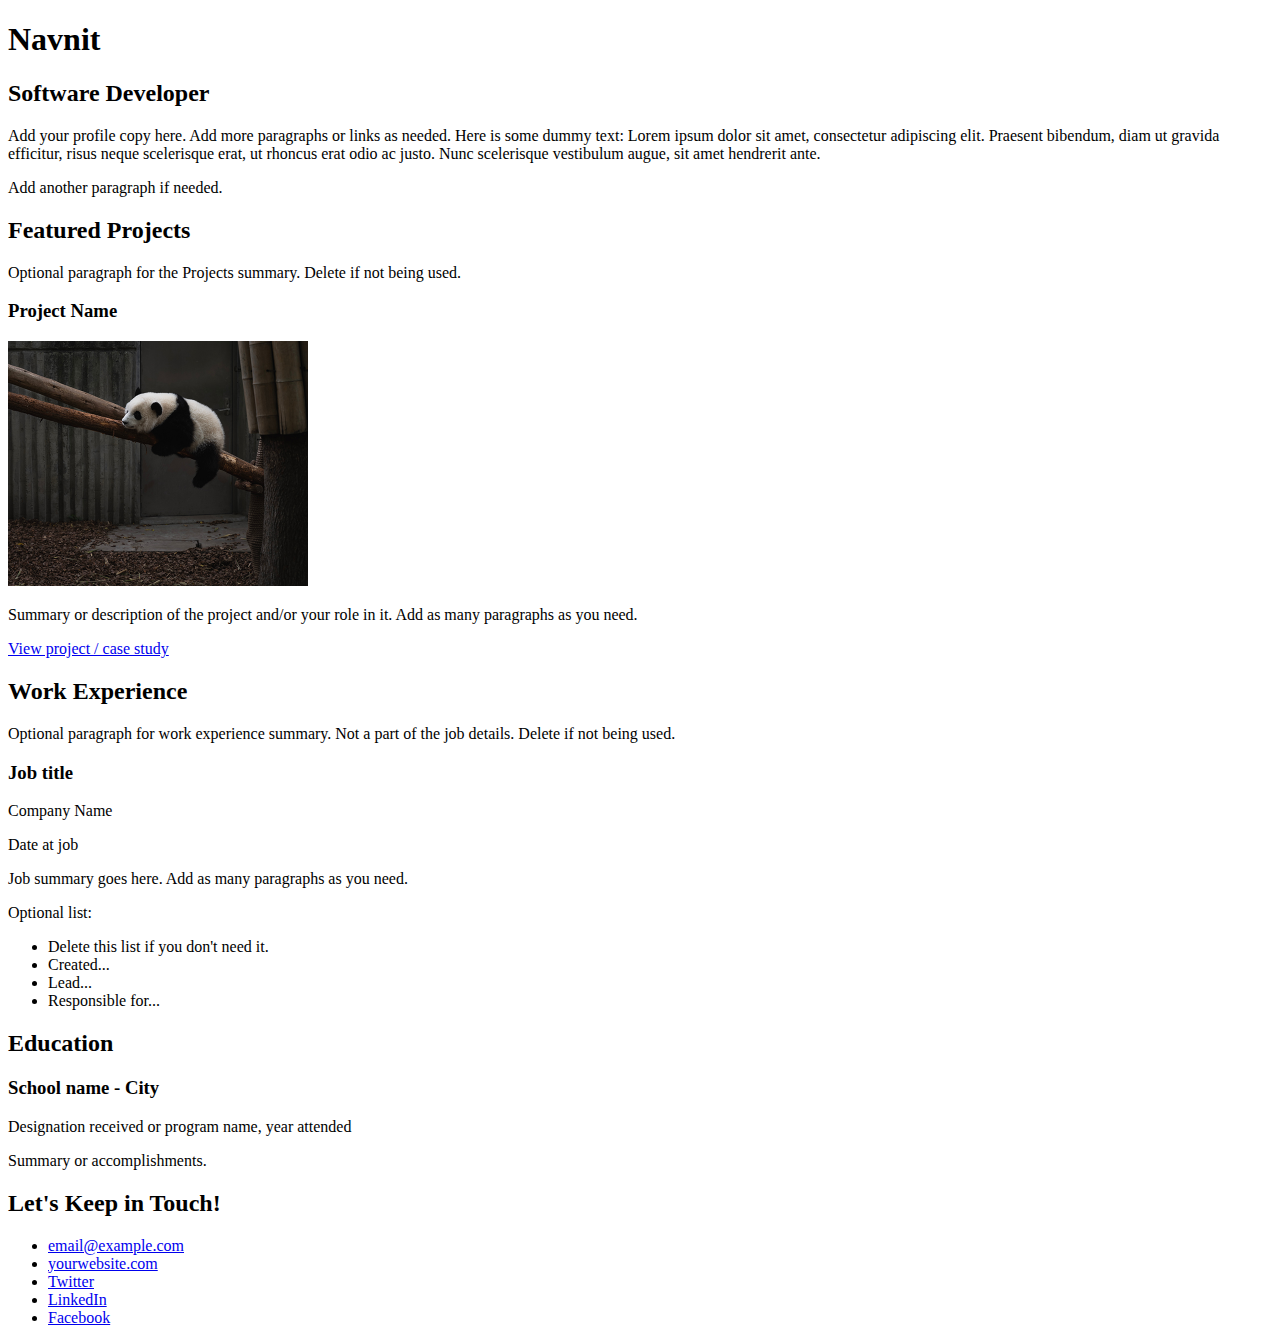
==== index.html @ 5c595d70 "initial" ====
<!DOCTYPE html>
<html lang="en">
  <head>
    <meta charset="UTF-8">
    <meta name="viewport" content="width=device-width, initial-scale=1.0">
    <title>Add a relevant page title</title>
    <link rel="stylesheet" href="css/styles.css" >
  </head>
  <body>
    <main>
      <!-- ***********************  ABOUT / PROFILE  *********************** -->
      <header>
        <h1>Navnit</h1>
        <h2>Software Developer</h2>

        <p>Add your profile copy here. Add more paragraphs or links as needed. Here is some dummy text: Lorem ipsum dolor sit amet, consectetur adipiscing elit. Praesent bibendum, diam ut gravida efficitur, risus neque scelerisque erat, ut rhoncus erat odio ac justo. Nunc scelerisque vestibulum augue, sit amet hendrerit ante.</p>
        <p>Add another paragraph if needed.</p>
      </header>

      <!-- ********************  PROJECTS / PORTFOLIO  ********************* -->
      <section>
        <h2>Featured Projects</h2>
        <p>Optional paragraph for the Projects summary. Delete if not being used.</p>

        <!-- Copy the whole <section> block to add more projects. -->
        <section>
          <h3>Project Name</h3>
          <img src="images/thumbnail-1.jpg" alt="description of image">
          <p>Summary or description of the project and/or your role in it. Add as many paragraphs as you need.</p>
          <a href="#" target="_blank">View project / case study</a>
        </section>
        <!-- End of Project block. -->
      </section>

      <!-- ***********************  WORK EXPERIENCE  *********************** -->
      <section>
        <h2>Work Experience</h2>
        <p>Optional paragraph for work experience summary. Not a part of the job details. Delete if not being used.</p>

        <!-- Copy this whole <section> block to add more jobs. -->
        <section>
          <h3>Job title</h3>
          <p>Company Name</p>
          <p>Date at job</p>
          <p>Job summary goes here. Add as many paragraphs as you need.</p>
          <p>Optional list:</p>
          <ul>
            <li>Delete this list if you don't need it.</li>
            <li>Created...</li>
            <li>Lead...</li>
            <li>Responsible for...</li>
          </ul>
        </section>
        <!-- End of Job block. -->
      </section>

      <!-- ******************  EDUCATION & CERTIFICATIONS ****************** -->
      <section>
        <h2>Education</h2>

        <!-- Copy this whole <section> block to add more schools. -->
        <section>
          <h3>School name - City</h3>
          <p>Designation received or program name, year attended</p>
          <p>Summary or accomplishments.</p>
        </section>
        <!-- End of School block. -->
      </section>

      <!-- *****************  CONTACT INFO / SOCIAL MEDIA  ***************** -->
      <footer>
        <h2>Let's Keep in Touch!</h2>

        <!-- Social media and contact links. Add or remove any networks. -->
        <ul>
          <li><a href="mailto:email@example.com">email@example.com</a></li>
          <li><a href="http://yourwebsite.com" target="_blank">yourwebsite.com</a></li>
          <li><a href="#" target="_blank">Twitter</a></li>
          <li><a href="#" target="_blank">LinkedIn</a></li>
          <li><a href="#" target="_blank">Facebook</a></li>
        </ul>
      </footer>
    </main>
  </body>
</html>
---- css/styles.css ----
img{
    width: 300px;
}
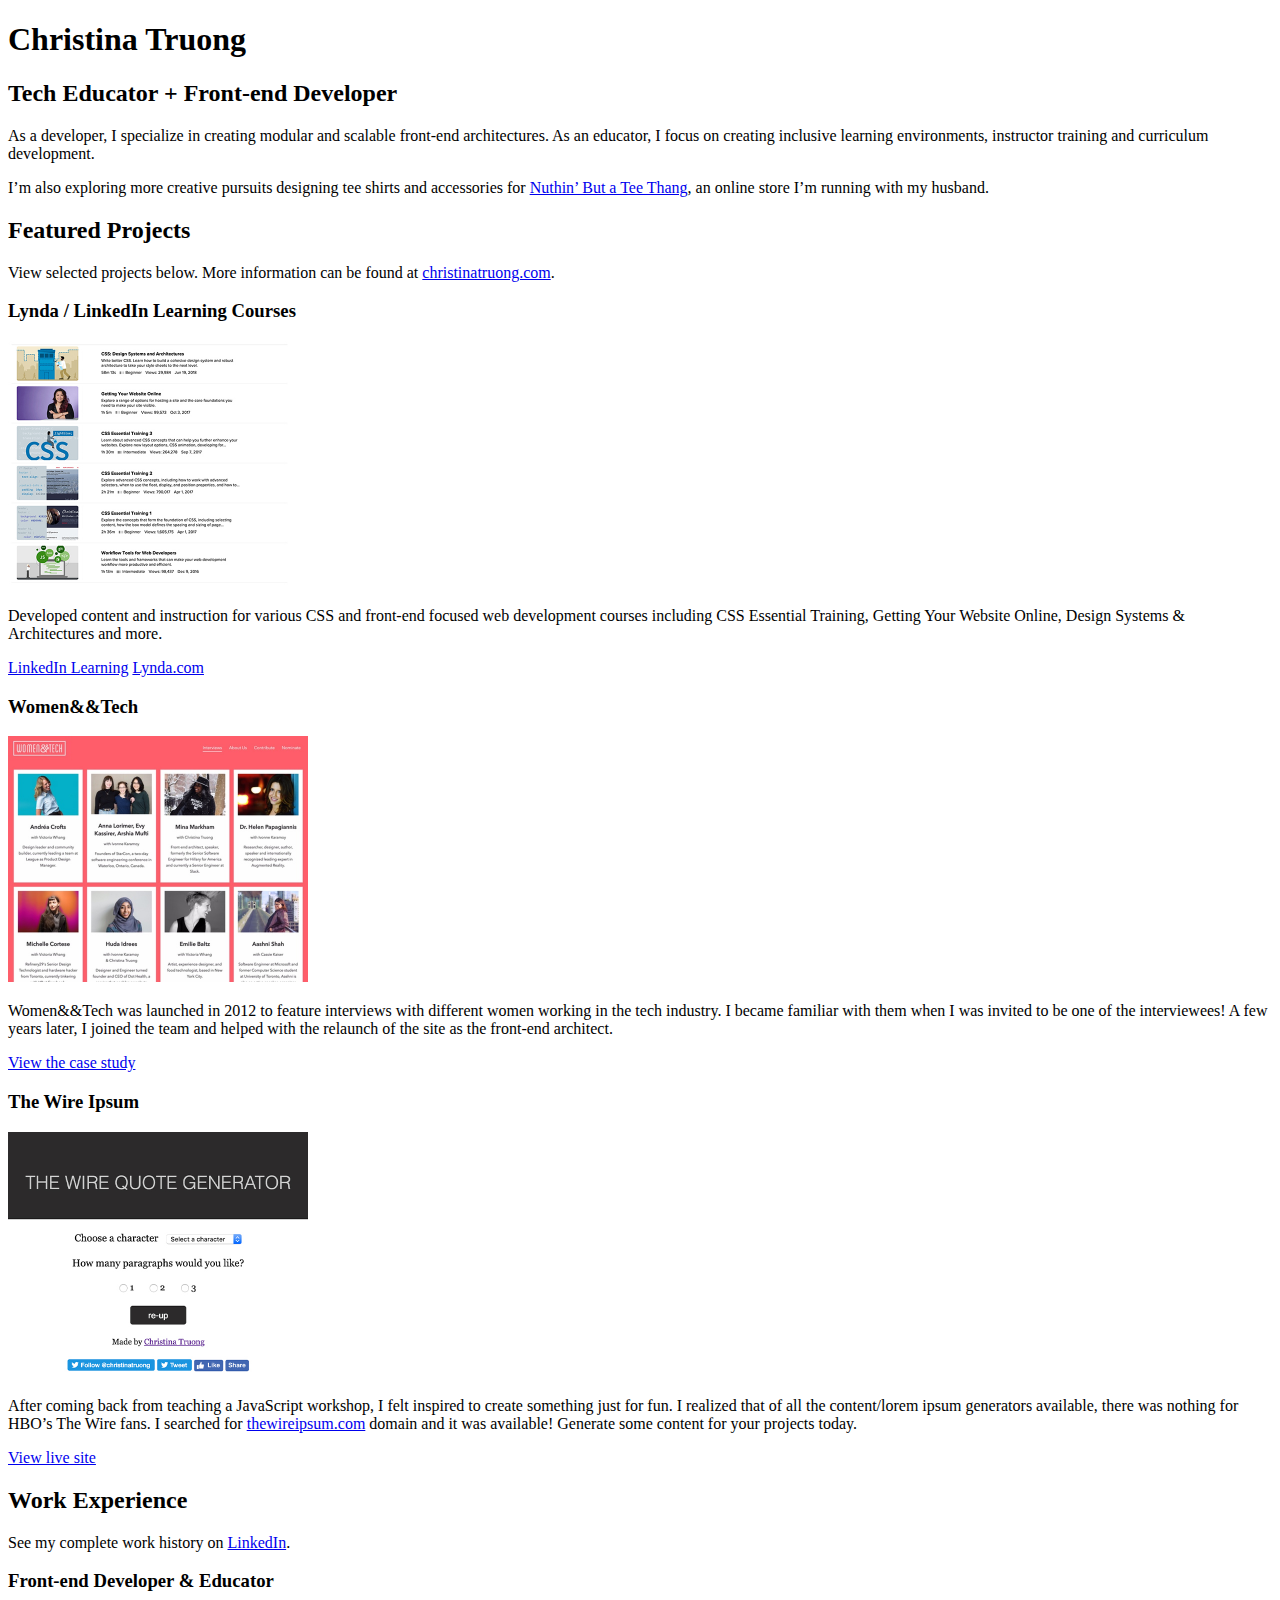
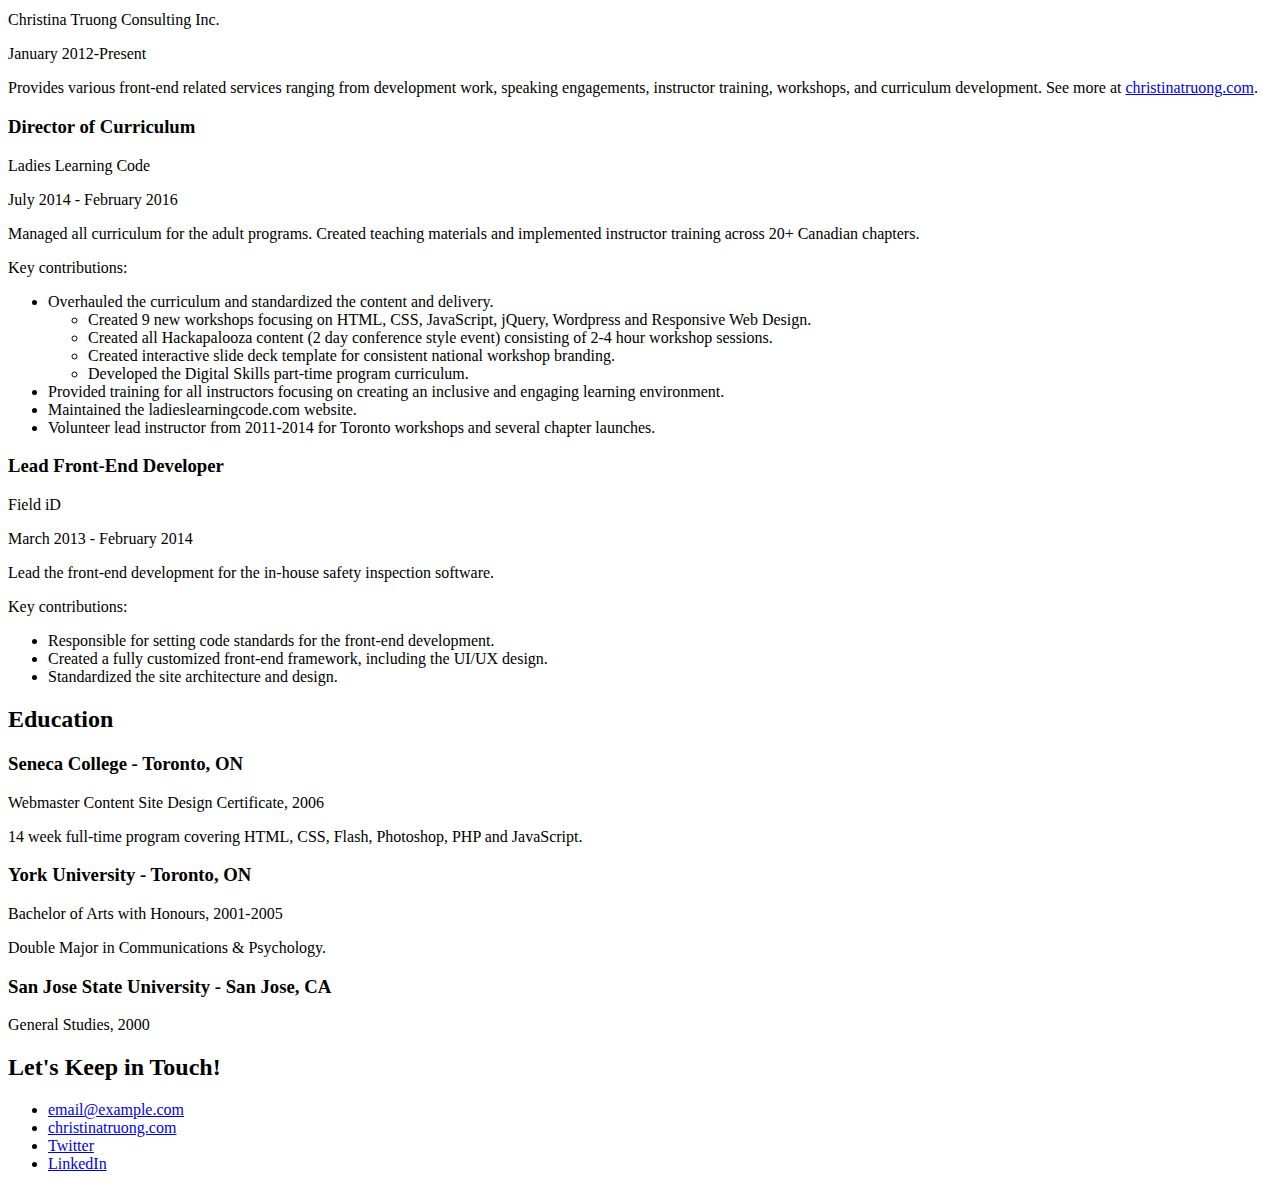
==== commit ab426398: "portfolio initial" ====
--- a/index.html
+++ b/index.html
@@ -3,68 +3,121 @@
   <head>
     <meta charset="UTF-8">
     <meta name="viewport" content="width=device-width, initial-scale=1.0">
-    <title>Add a relevant page title</title>
-    <link rel="stylesheet" href="css/styles.css" >
+    <title>Christina Truong, Tech Educator + Front-end Developer</title>
+    <link rel="stylesheet" href="css/styles.css">
   </head>
   <body>
     <main>
-      <!-- ***********************  ABOUT / PROFILE  *********************** -->
+      <!-- ***************  ABOUT / PROFILE  **************** -->
       <header>
-        <h1>Navnit</h1>
-        <h2>Software Developer</h2>
+        <h1>Christina Truong</h1>
+        <h2>Tech Educator + Front-end Developer</h2>
 
-        <p>Add your profile copy here. Add more paragraphs or links as needed. Here is some dummy text: Lorem ipsum dolor sit amet, consectetur adipiscing elit. Praesent bibendum, diam ut gravida efficitur, risus neque scelerisque erat, ut rhoncus erat odio ac justo. Nunc scelerisque vestibulum augue, sit amet hendrerit ante.</p>
-        <p>Add another paragraph if needed.</p>
+        <p>As a developer, I specialize in creating modular and scalable front-end architectures. As an educator, I focus on creating inclusive learning environments, instructor training and curriculum development.</p>
+        <p>I’m also exploring more creative pursuits designing tee shirts and accessories for <a href="http://teethang.com" target="_blank">Nuthin’ But a Tee Thang</a>, an online store I’m running with my husband.</p>
       </header>
 
-      <!-- ********************  PROJECTS / PORTFOLIO  ********************* -->
+      <!-- ************ PROJECTS / PORTFOLIO  ************** -->
       <section>
         <h2>Featured Projects</h2>
-        <p>Optional paragraph for the Projects summary. Delete if not being used.</p>
+        <p>View selected projects below. More information can be found at <a href="http://christinatruong.com">christinatruong.com</a>.</p>
 
-        <!-- Copy the whole <section> block to add more projects. -->
+        <!-- Project 1 -->
         <section>
-          <h3>Project Name</h3>
-          <img src="images/thumbnail-1.jpg" alt="description of image">
-          <p>Summary or description of the project and/or your role in it. Add as many paragraphs as you need.</p>
-          <a href="#" target="_blank">View project / case study</a>
+          <h3>Lynda / LinkedIn Learning Courses</h3>
+          <img src="images/project-courses.jpg" alt="Lynda & LinkedIn Learning course list">
+          <p>Developed content and instruction for various CSS and front-end focused web development courses including CSS Essential Training, Getting Your Website Online, Design Systems & Architectures and more.</p>
+          <a href="https://www.linkedin.com/learning/instructors/christina-truong?u=2125562" target="_blank">LinkedIn Learning</a>
+          <a href="https://www.lynda.com/Christina-Truong/7842227-1.html">Lynda.com</a>
         </section>
-        <!-- End of Project block. -->
+
+        <!-- Project 2 -->
+        <section>
+          <h3>Women&&Tech</h3>
+          <img src="images/project-women-tech.jpg" alt="Women and Tech website">
+          <p>Women&&Tech was launched in 2012 to feature interviews with different women working in the tech industry. I became familiar with them when I was invited to be one of the interviewees! A few years later, I joined the team and helped with the relaunch of the site as the front-end architect.</p>
+          <a href="http://christinatruong.com/projects/women-and-tech-redesign.html" target="_blank">View the case study</a>
+        </section>
+
+        <!-- Project 3 -->
+        <section>
+          <h3>The Wire Ipsum</h3>
+          <img src="images/project-wire-ipsum.jpg" alt="The Wire Ipsum website">
+          <p>After coming back from teaching a JavaScript workshop, I felt inspired to create something just for fun. I realized that of all the content/lorem ipsum generators available, there was nothing for HBO’s The Wire fans. I searched for <a href="http://thewireipsum.com" target="_blank">thewireipsum.com</a> domain and it was available! Generate some content for your projects today.</p>
+          <a href="http://thewireipsum.com" target="_blank">View live site</a>
+        </section>
       </section>
 
-      <!-- ***********************  WORK EXPERIENCE  *********************** -->
+      <!-- ***************  WORK EXPERIENCE  ***************** -->
       <section>
         <h2>Work Experience</h2>
-        <p>Optional paragraph for work experience summary. Not a part of the job details. Delete if not being used.</p>
+        <p>See my complete work history on <a href="https://www.linkedin.com/in/christinatruong/">LinkedIn</a>.</p>
 
-        <!-- Copy this whole <section> block to add more jobs. -->
+        <!-- Job 1 -->
         <section>
-          <h3>Job title</h3>
-          <p>Company Name</p>
-          <p>Date at job</p>
-          <p>Job summary goes here. Add as many paragraphs as you need.</p>
-          <p>Optional list:</p>
+          <h3>Front-end Developer & Educator</h3>
+          <p>Christina Truong Consulting Inc.</p>
+          <p>January 2012-Present</p>
+          <p>Provides various front-end related services ranging from development work, speaking engagements, instructor training, workshops, and curriculum development. See more at  <a href="http://christinatruong.com">christinatruong.com</a>.</p>
+        </section>
+
+        <!-- Job 2 -->
+        <section>
+          <h3>Director of Curriculum</h3>
+          <p>Ladies Learning Code</p>
+          <p>July 2014 - February 2016</p>
+          <p>Managed all curriculum for the adult programs. Created teaching materials and implemented instructor training across 20+ Canadian chapters.</p>
+          <p>Key contributions:</p>
           <ul>
-            <li>Delete this list if you don't need it.</li>
-            <li>Created...</li>
-            <li>Lead...</li>
-            <li>Responsible for...</li>
+            <li>Overhauled the curriculum and standardized the content and delivery.
+              <ul>
+                <li>Created 9 new workshops focusing on HTML, CSS, JavaScript, jQuery, Wordpress and Responsive Web Design.</li>
+                <li>Created all Hackapalooza content (2 day conference style event) consisting of 2-4 hour workshop sessions.</li>
+                <li>Created interactive slide deck template for consistent national workshop branding.</li>
+                <li>Developed the Digital Skills part-time program curriculum.</li>
+              </ul>
+            </li>
+            <li>Provided training for all instructors focusing on creating an inclusive and engaging learning environment.</li>
+            <li>Maintained the ladieslearningcode.com website.</li>
+            <li>Volunteer lead instructor from 2011-2014 for Toronto workshops and several chapter launches.</li>
           </ul>
         </section>
-        <!-- End of Job block. -->
+
+        <!-- Job 3 -->
+        <section>
+          <h3>Lead Front-End Developer</h3>
+          <p>Field iD</p>
+          <p>March 2013 - February 2014</p>
+          <p>Lead the front-end development for the in-house safety inspection software.</p>
+          <p>Key contributions:</p>
+          <ul>
+            <li>Responsible for setting code standards for the front-end development.</li>
+            <li>Created a fully customized front-end framework, including the UI/UX design.</li>
+            <li>Standardized the site architecture and design.</li>
+          </ul>
+        </section>
       </section>
 
       <!-- ******************  EDUCATION & CERTIFICATIONS ****************** -->
       <section>
         <h2>Education</h2>
 
-        <!-- Copy this whole <section> block to add more schools. -->
         <section>
-          <h3>School name - City</h3>
-          <p>Designation received or program name, year attended</p>
-          <p>Summary or accomplishments.</p>
+          <h3>Seneca College - Toronto, ON</h3>
+          <p>Webmaster Content Site Design Certificate, 2006</p>
+          <p>14 week full-time program covering HTML, CSS, Flash, Photoshop, PHP and JavaScript.</p>
         </section>
-        <!-- End of School block. -->
+
+        <section>
+          <h3>York University - Toronto, ON</h3>
+          <p>Bachelor of Arts with Honours, 2001-2005</p>
+          <p>Double Major in Communications & Psychology.</p>
+        </section>
+
+        <section>
+          <h3>San Jose State University - San Jose, CA</h3>
+          <p>General Studies, 2000</p>
+        </section>
       </section>
 
       <!-- *****************  CONTACT INFO / SOCIAL MEDIA  ***************** -->
@@ -74,10 +127,9 @@
         <!-- Social media and contact links. Add or remove any networks. -->
         <ul>
           <li><a href="mailto:email@example.com">email@example.com</a></li>
-          <li><a href="http://yourwebsite.com" target="_blank">yourwebsite.com</a></li>
-          <li><a href="#" target="_blank">Twitter</a></li>
+          <li><a href="http://christinatruong.com" target="_blank">christinatruong.com</a></li>
+          <li><a href="http://twitter.com/christinatruong" target="_blank">Twitter</a></li>
           <li><a href="#" target="_blank">LinkedIn</a></li>
-          <li><a href="#" target="_blank">Facebook</a></li>
         </ul>
       </footer>
     </main>
--- a/css/styles.css
+++ b/css/styles.css
@@ -1,3 +1,3 @@
-img{
-    width: 300px;
-}+img {
+  width: 300px;
+}
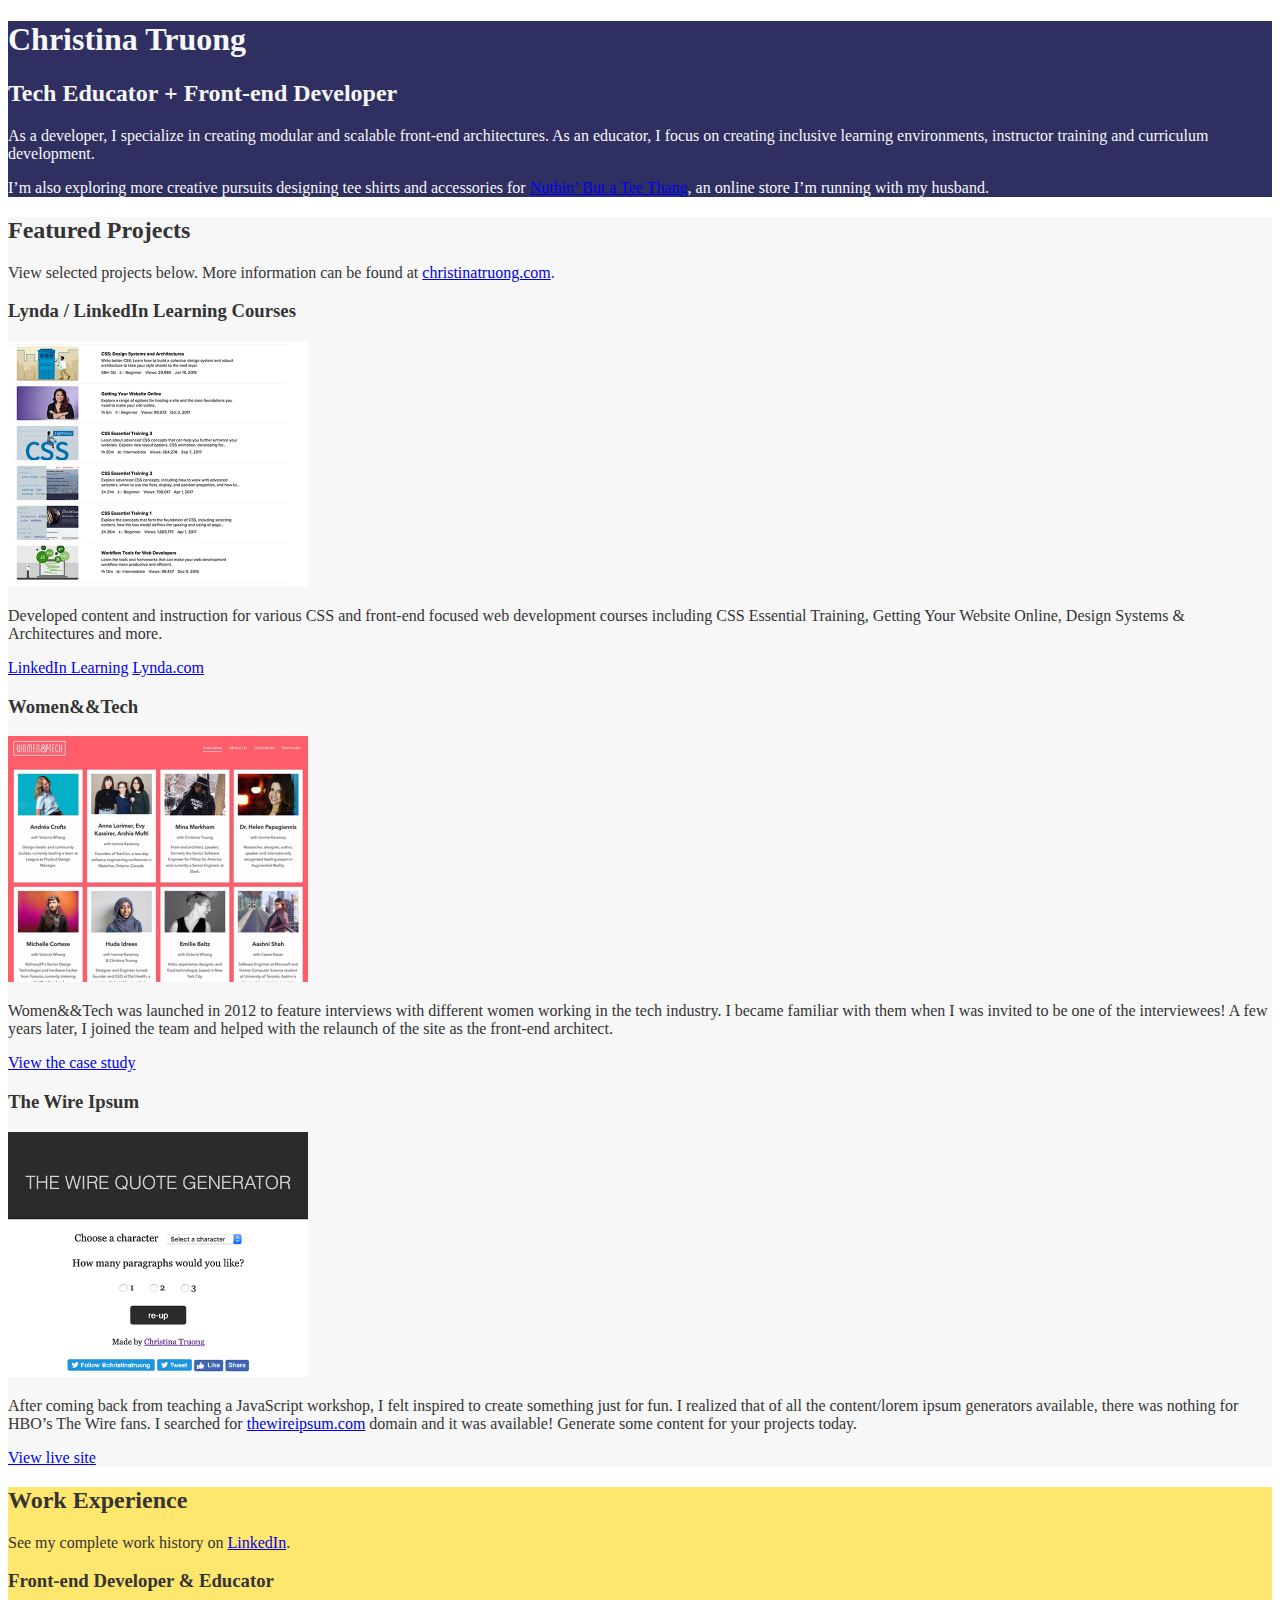
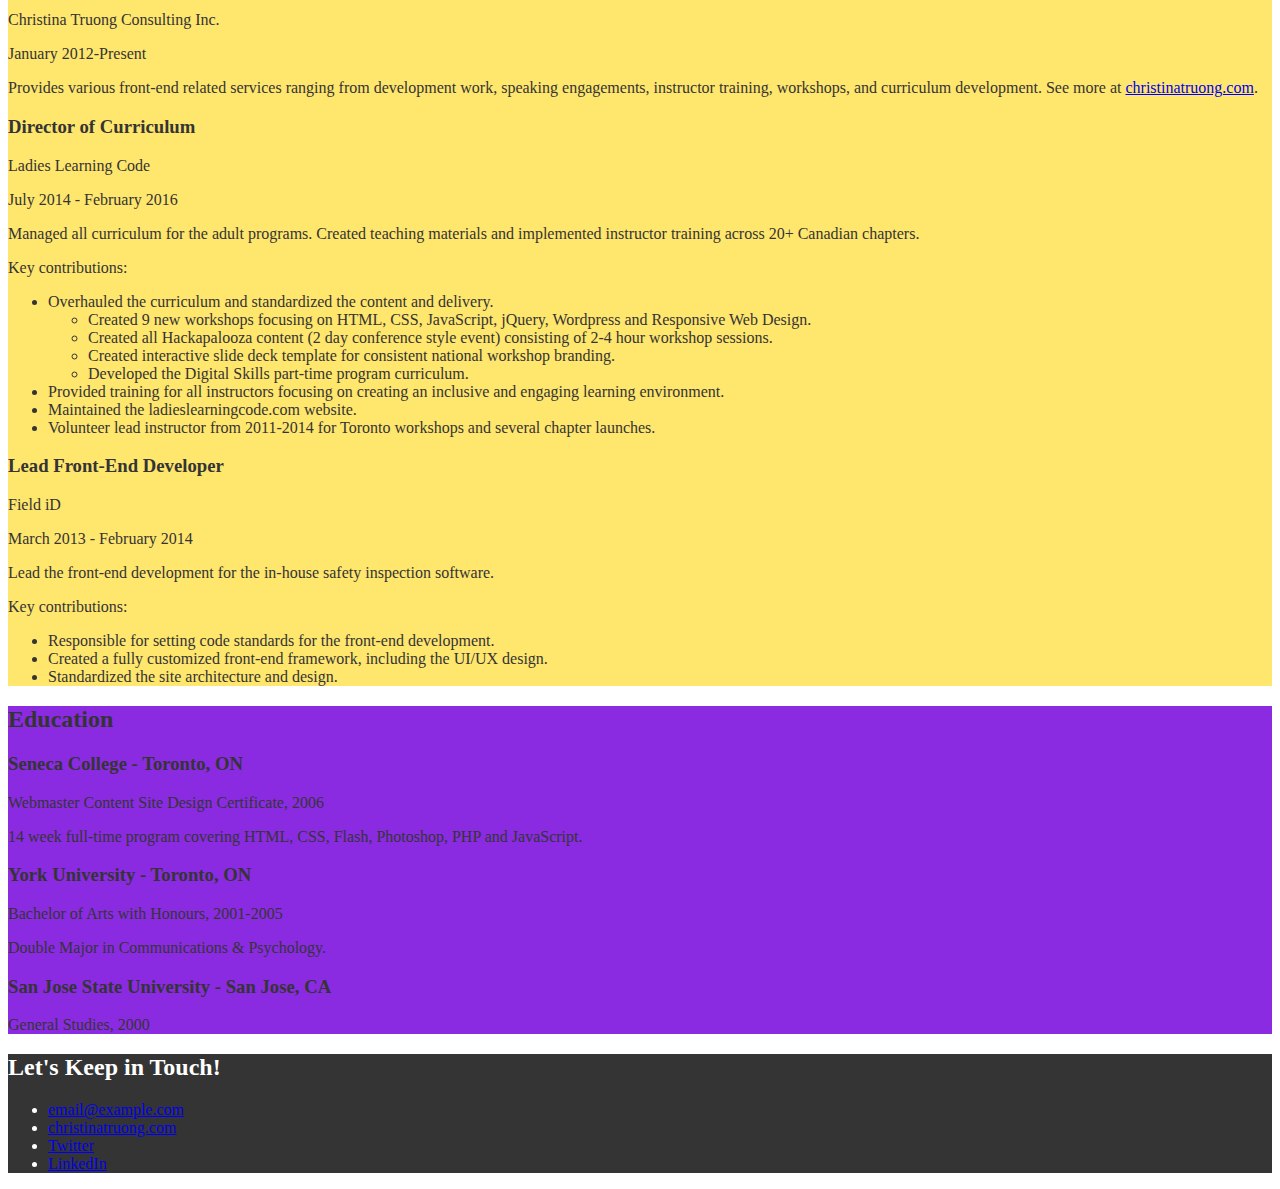
==== commit b364a25d: "color by selector useses" ====
--- a/index.html
+++ b/index.html
@@ -18,12 +18,12 @@
       </header>
 
       <!-- ************ PROJECTS / PORTFOLIO  ************** -->
-      <section>
+      <section class="project">
         <h2>Featured Projects</h2>
         <p>View selected projects below. More information can be found at <a href="http://christinatruong.com">christinatruong.com</a>.</p>
 
         <!-- Project 1 -->
-        <section>
+        <section >
           <h3>Lynda / LinkedIn Learning Courses</h3>
           <img src="images/project-courses.jpg" alt="Lynda & LinkedIn Learning course list">
           <p>Developed content and instruction for various CSS and front-end focused web development courses including CSS Essential Training, Getting Your Website Online, Design Systems & Architectures and more.</p>
@@ -32,7 +32,7 @@
         </section>
 
         <!-- Project 2 -->
-        <section>
+        <section >
           <h3>Women&&Tech</h3>
           <img src="images/project-women-tech.jpg" alt="Women and Tech website">
           <p>Women&&Tech was launched in 2012 to feature interviews with different women working in the tech industry. I became familiar with them when I was invited to be one of the interviewees! A few years later, I joined the team and helped with the relaunch of the site as the front-end architect.</p>
@@ -40,7 +40,7 @@
         </section>
 
         <!-- Project 3 -->
-        <section>
+        <section >
           <h3>The Wire Ipsum</h3>
           <img src="images/project-wire-ipsum.jpg" alt="The Wire Ipsum website">
           <p>After coming back from teaching a JavaScript workshop, I felt inspired to create something just for fun. I realized that of all the content/lorem ipsum generators available, there was nothing for HBO’s The Wire fans. I searched for <a href="http://thewireipsum.com" target="_blank">thewireipsum.com</a> domain and it was available! Generate some content for your projects today.</p>
@@ -49,7 +49,7 @@
       </section>
 
       <!-- ***************  WORK EXPERIENCE  ***************** -->
-      <section>
+      <section class="work-experience">
         <h2>Work Experience</h2>
         <p>See my complete work history on <a href="https://www.linkedin.com/in/christinatruong/">LinkedIn</a>.</p>
 
@@ -99,7 +99,7 @@
       </section>
 
       <!-- ******************  EDUCATION & CERTIFICATIONS ****************** -->
-      <section>
+      <section class="education">
         <h2>Education</h2>
 
         <section>
--- a/css/styles.css
+++ b/css/styles.css
@@ -1,3 +1,40 @@
+/* universal
+___________________________________*/
+body{
+  color: #343434;
+}
 img {
   width: 300px;
 }
+
+/* Profile
+--------------------------------------*/
+header{
+  background-color: #2f3061;
+  color:#f7f7f7
+}
+
+/* Project
+---------------------------------------*/
+.project{
+  background-color: #f7f7f7;
+}
+
+/* Work Experience
+--------------------------------------*/
+.work-experience{
+  background-color: #ffe66d;
+}
+
+/* Education
+----------------------------------------*/
+.education{
+  background-color: blueviolet;
+}
+
+/* Contact
+----------------------------------------*/
+footer{
+  background-color: #343434;
+  color: white;
+}